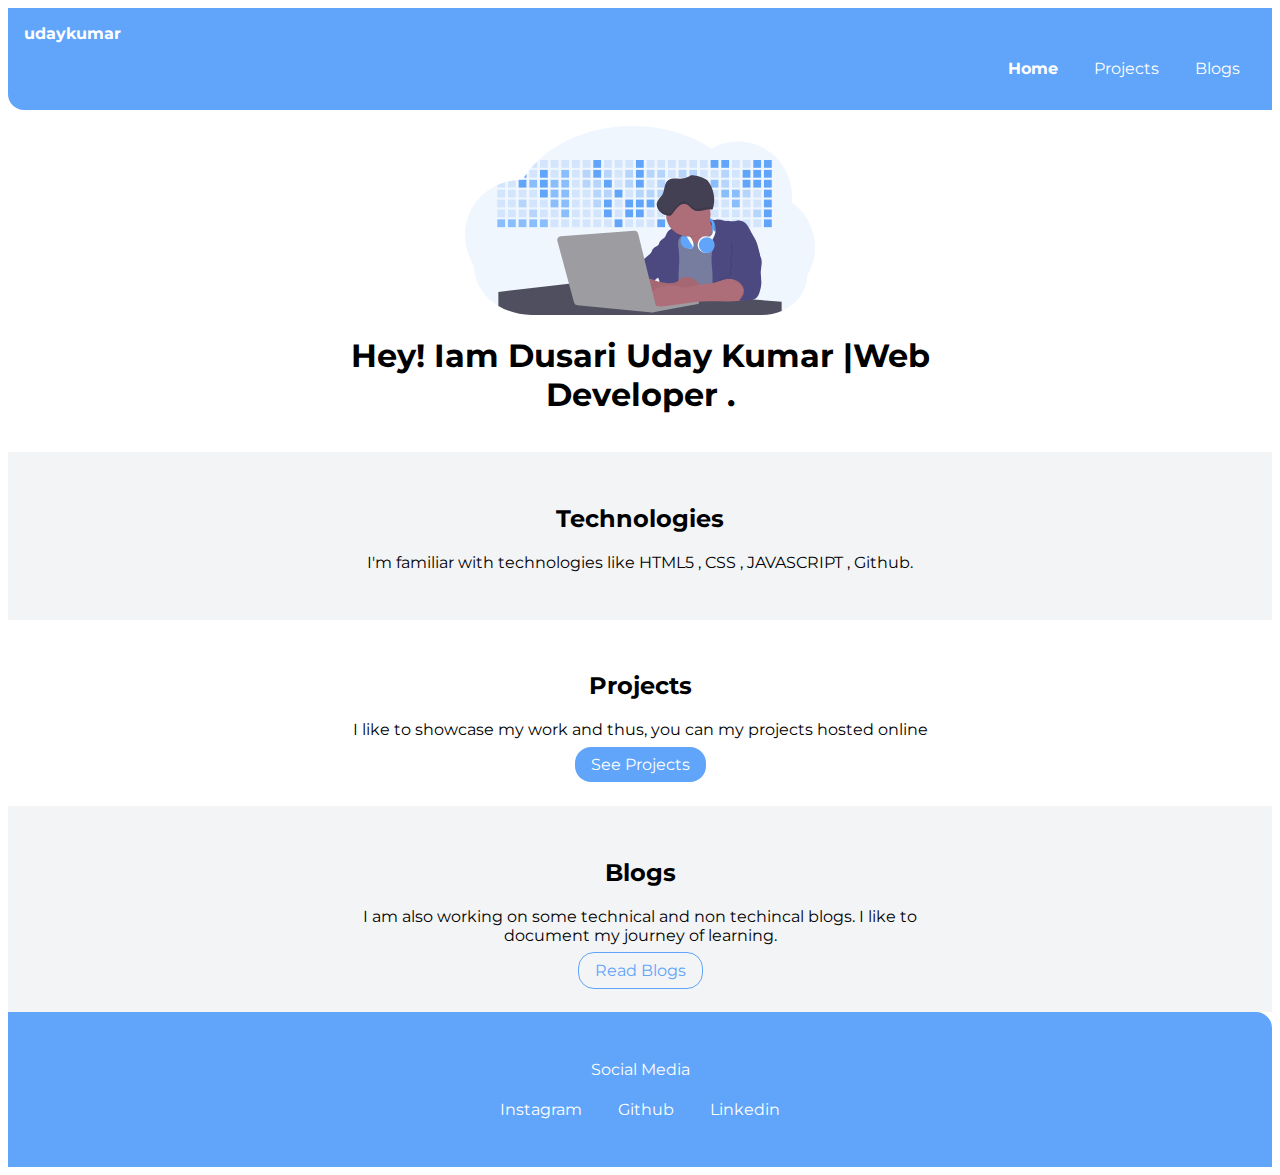
==== index.html @ 9b6be721 "Update index.html" ====
<!DOCTYPE html>
<html lang="en">

<head>
    <meta charset="UTF-8">
    <meta http-equiv="X-UA-Compatible" content="IE=edge">
    <meta name="viewport" content="width=device-width, initial-scale=1.0">
    <title>home | udaykumar</title>
    <link href="./styles.css" rel="stylesheet">
</head>

<body>
    <nav class="navbar">
        <div><a class="uday"href="#">udaykumar</a></div>
        <ul class="nav-list">
            <li>
                <a class="active-link" href="" >Home</a>
            </li>
            <li>
                <a href="./projects.html">Projects</a>
            </li>
            <li>
                <a href="./blogs.html">Blogs</a>
            </li>
        </ul>
    </nav>
    <div class="hero">
        <img class="hero-image" src="./images/main.svg">
        <h1>Hey! Iam Dusari Uday Kumar |Web Developer .</h1>
    </div>
    <section class="tech ow">
        <div class="container">
            <h2>Technologies</h2>
            <p> I'm familiar with technologies like HTML5 , CSS , JAVASCRIPT , Github.</p>
        </div>
    </section>
    <section class="project">
        <div class="container">
            <h2>Projects</h2>
            <p>
                I like to showcase my work and thus, you can my projects hosted online
            </p>
            <a class="project-btn" href="./projects.html">See Projects</a>
        </div>
    </section>
    <section class="blog ow">
        <div class="container">
            <h2>Blogs</h2>
            <p>
                I am also working on some technical and non techincal blogs. I like to document my journey of learning.
            </p>
            <a href="./blogs.html" class="blog-btn">Read Blogs</a>
        </div>
    </section>
</body>
<footer class="footer">
    <div class="footer-header">
        Social Media
    </div>
    <a href="https://www.instagram.com/udaykumar_dusari/">Instagram</a>
    <a href="https://github.com/dusariudaykumar">Github</a>
    <a href="https://www.linkedin.com/in/dusari-uday-kumar-bb2543207/">Linkedin</a>
</footer>
</html>
---- styles.css ----
@import url('https://fonts.googleapis.com/css2?family=Montserrat:wght@500&display=swap');
:root{
    --primary-color: #4B5563;
    --main-color:#60A5FA;
    --off-white-color:#f3f4f6;
}
body{
    font-family: 'Montserrat', sans-serif; 
}

.navbar{
    background-color: var(--main-color);
    color: white;
    padding: 1rem 1rem ;
    border-bottom-left-radius: 1rem;
}
.nav-list{
    text-align: right;
}
.active-link{
    font-weight: bold;
}
li{
    display: inline-block;
}
.uday{
    padding: 0rem;
    font-weight: bold;
}

a{
    text-decoration: none;
    padding: 0.5rem 1rem ;
    color: white;
}

.hero{
    max-width: 600px;
    margin: auto;
    padding: 1rem 0rem;
    text-align: center;
}
.hero-image{
    max-width: 80%;
    width: 350px;
    display: block;
    margin: auto;
}
.container{
    max-width: 600px;
    margin: auto;
}
.tech{
    text-align: center;
    padding: 2rem;
   
}
.ow{
    background-color: var(--off-white-color);
}
.project{
    text-align: center;
    padding: 2rem;
}
.project-btn{
    border-radius: 1rem;
    background-color: var(--main-color);
}
.blog{
    text-align: center;
    padding: 2rem;
}
.blog-btn{
    border: 1px solid var(--main-color);
    border-radius: 1rem;
    color: var(--main-color);
}
.footer {
    background-color: var(--main-color);
    text-align: center;
    padding: 3rem;
    border-top-right-radius: 1rem;
}
.footer-header{
    color: white;
    padding-bottom: 1.3rem;
}

.projects-list{

}
.project-one{
    max-width: 600px;
    margin: auto;
    padding-bottom: 1rem;
    
}
.main-link{
    background-color: var(--main-color);
    border-radius: 1rem; 
}
.secondary-link{
    border: 2px solid var(--main-color);
    border-radius: 1rem;
    color: var(--main-color);
}
.links{
    padding: 1rem 1rem 1rem 0rem;
}
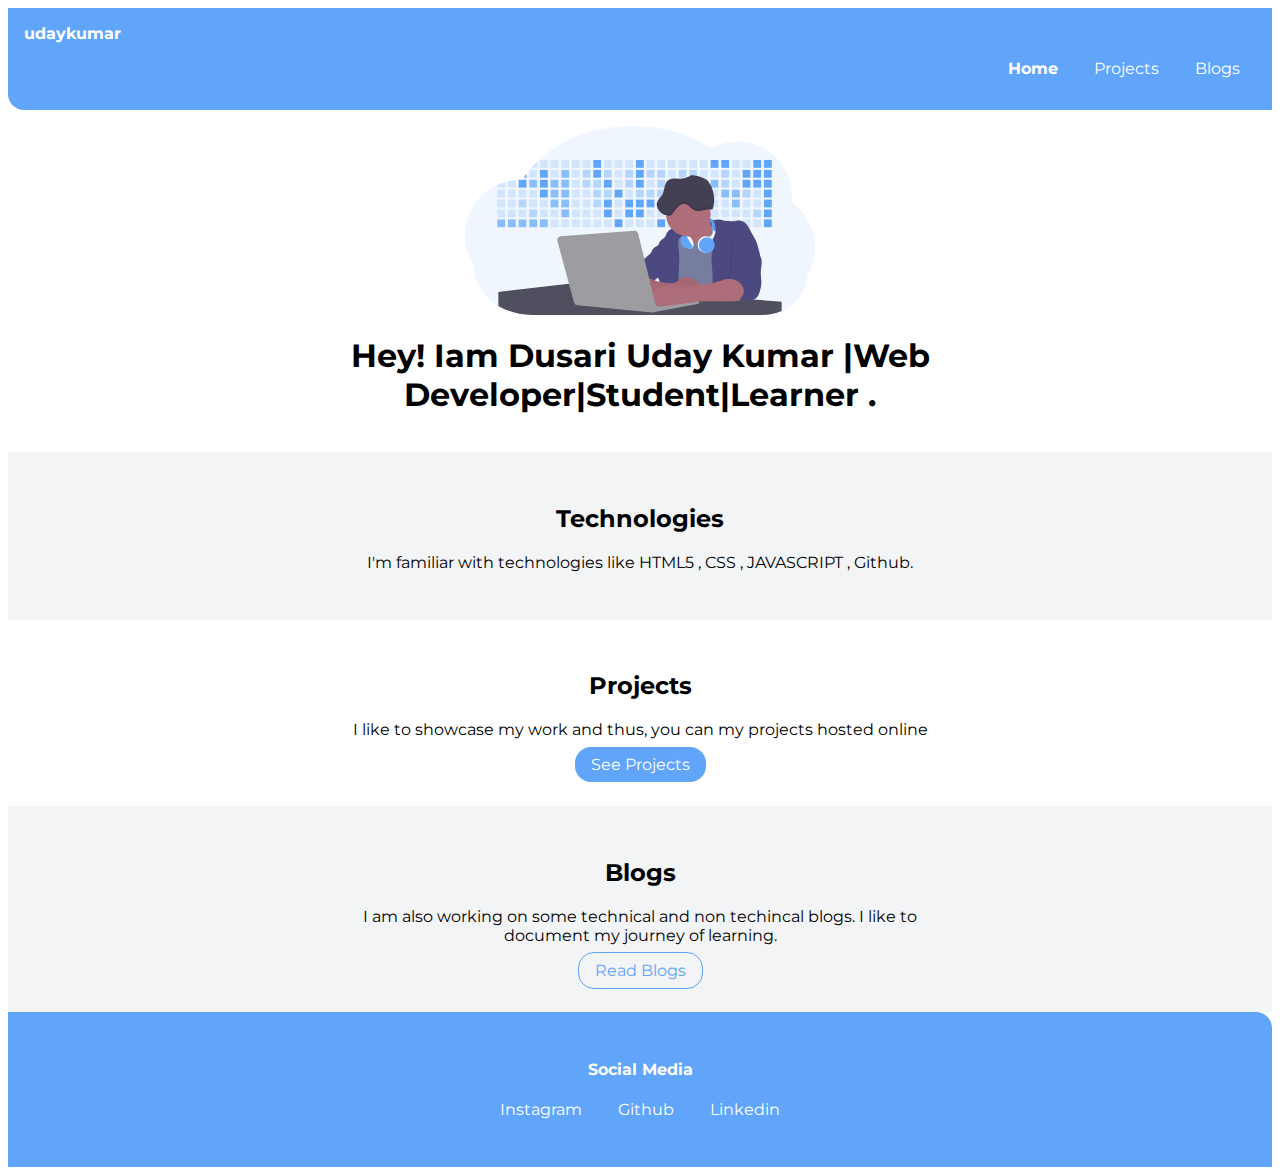
==== commit 18a13119: "Update index.html" ====
--- a/index.html
+++ b/index.html
@@ -26,7 +26,7 @@
     </nav>
     <div class="hero">
         <img class="hero-image" src="./images/main.svg">
-        <h1>Hey! Iam Dusari Uday Kumar |Web Developer .</h1>
+        <h1>Hey! Iam Dusari Uday Kumar |Web Developer|Student|Learner .</h1>
     </div>
     <section class="tech ow">
         <div class="container">
--- a/styles.css
+++ b/styles.css
@@ -84,6 +84,7 @@
 .footer-header{
     color: white;
     padding-bottom: 1.3rem;
+    font-weight: bold;
 }
 
 .projects-list{
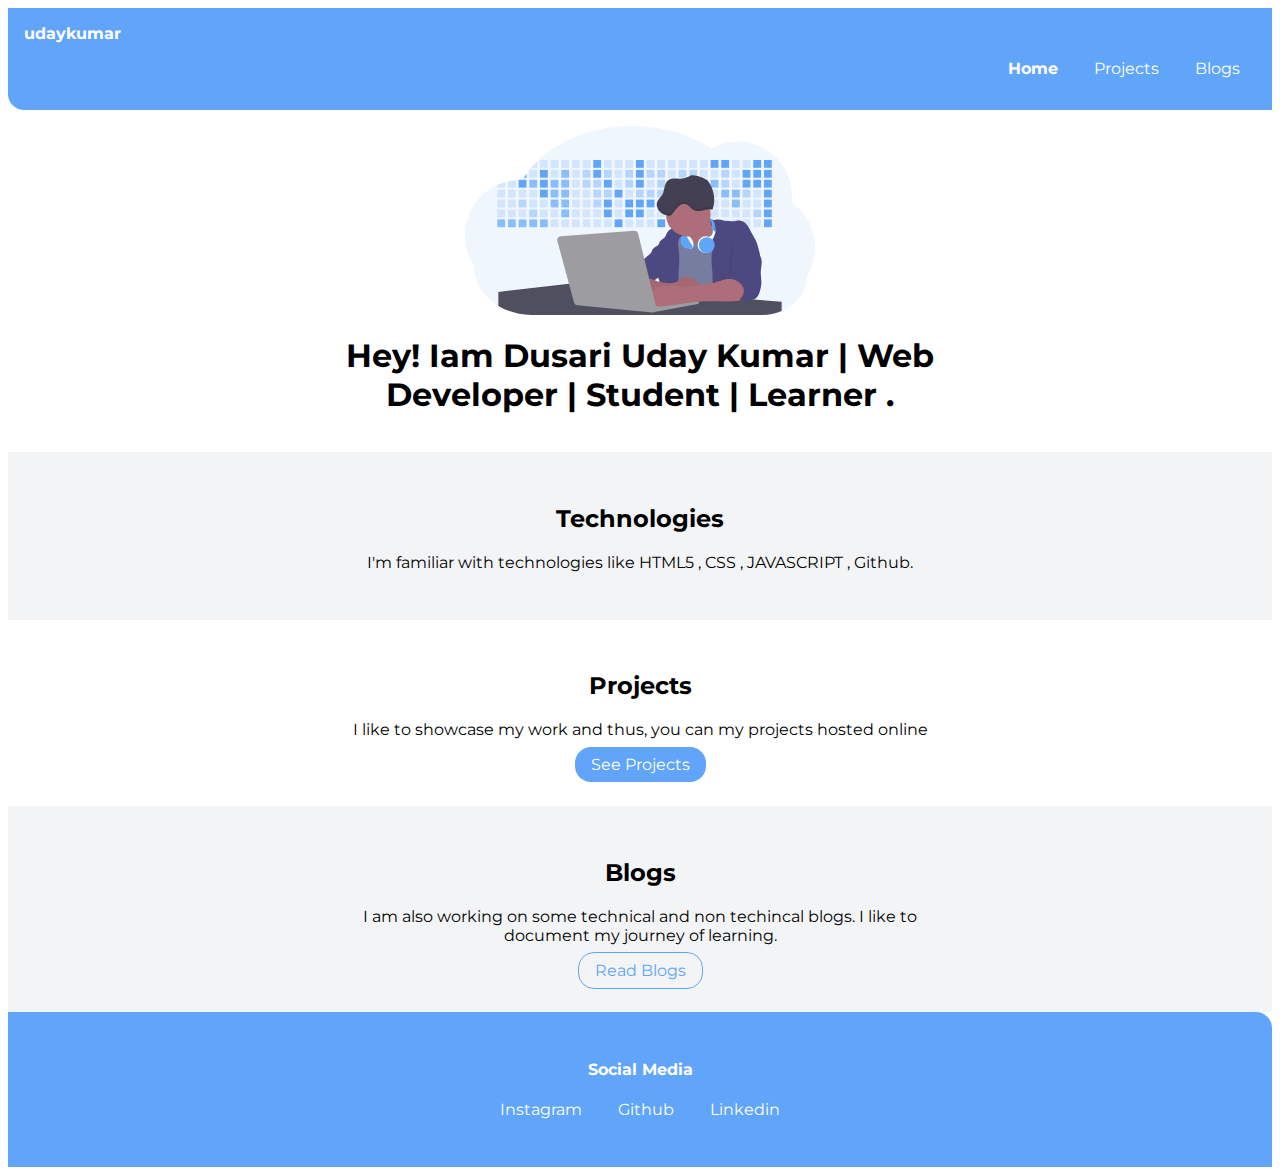
==== commit 93a32eb9: "Update index.html" ====
--- a/index.html
+++ b/index.html
@@ -26,7 +26,7 @@
     </nav>
     <div class="hero">
         <img class="hero-image" src="./images/main.svg">
-        <h1>Hey! Iam Dusari Uday Kumar |Web Developer|Student|Learner .</h1>
+        <h1>Hey! Iam Dusari Uday Kumar | Web Developer | Student | Learner .</h1>
     </div>
     <section class="tech ow">
         <div class="container">
--- a/styles.css
+++ b/styles.css
@@ -88,9 +88,9 @@
 }
 
 .projects-list{
-
+    padding: 1rem 0rem;
 }
-.project-one{
+.project-one,.blog-item{
     max-width: 600px;
     margin: auto;
     padding-bottom: 1rem;
@@ -108,3 +108,9 @@
 .links{
     padding: 1rem 1rem 1rem 0rem;
 }
+.project-two{
+    padding: 1rem 0rem;
+}
+.blog-item{
+    padding: 1rem 1rem;
+}
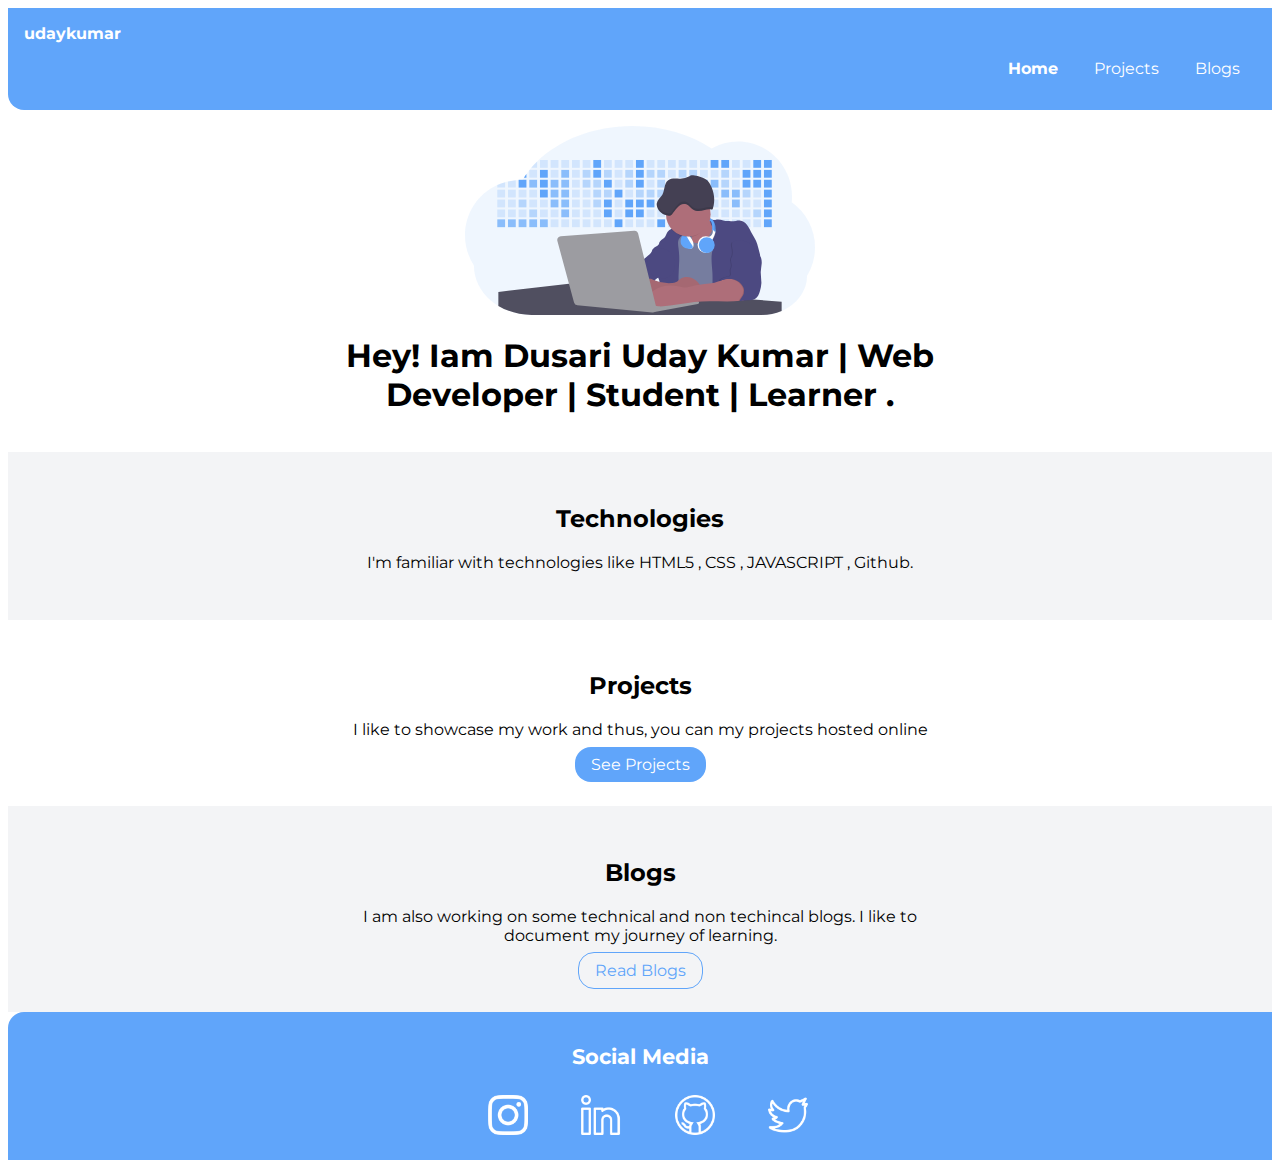
==== commit cd36b858: "update: projects and  styling" ====
--- a/index.html
+++ b/index.html
@@ -1,64 +1,83 @@
 <!DOCTYPE html>
 <html lang="en">
-
-<head>
-    <meta charset="UTF-8">
-    <meta http-equiv="X-UA-Compatible" content="IE=edge">
-    <meta name="viewport" content="width=device-width, initial-scale=1.0">
+  <head>
+    <meta charset="UTF-8" />
+    <meta http-equiv="X-UA-Compatible" content="IE=edge" />
+    <meta name="viewport" content="width=device-width, initial-scale=1.0" />
     <title>home | udaykumar</title>
-    <link href="./styles.css" rel="stylesheet">
-</head>
-
-<body>
+    <link href="./styles.css" rel="stylesheet" />
+  </head>
+  <body>
     <nav class="navbar">
-        <div><a class="uday"href="#">udaykumar</a></div>
-        <ul class="nav-list">
-            <li>
-                <a class="active-link" href="" >Home</a>
-            </li>
-            <li>
-                <a href="./projects.html">Projects</a>
-            </li>
-            <li>
-                <a href="./blogs.html">Blogs</a>
-            </li>
-        </ul>
+      <div><a class="uday" href="#">udaykumar</a></div>
+      <ul class="nav-list">
+        <li>
+          <a class="active-link" href="">Home</a>
+        </li>
+        <li>
+          <a href="./projects.html">Projects</a>
+        </li>
+        <li>
+          <a href="./blogs.html">Blogs</a>
+        </li>
+      </ul>
     </nav>
     <div class="hero">
-        <img class="hero-image" src="./images/main.svg">
-        <h1>Hey! Iam Dusari Uday Kumar | Web Developer | Student | Learner .</h1>
+      <img class="hero-image" src="./images/main.svg" />
+      <h1>Hey! Iam Dusari Uday Kumar | Web Developer | Student | Learner .</h1>
     </div>
     <section class="tech ow">
-        <div class="container">
-            <h2>Technologies</h2>
-            <p> I'm familiar with technologies like HTML5 , CSS , JAVASCRIPT , Github.</p>
-        </div>
+      <div class="container">
+        <h2>Technologies</h2>
+        <p>
+          I'm familiar with technologies like HTML5 , CSS , JAVASCRIPT , Github.
+        </p>
+      </div>
     </section>
     <section class="project">
-        <div class="container">
-            <h2>Projects</h2>
-            <p>
-                I like to showcase my work and thus, you can my projects hosted online
-            </p>
-            <a class="project-btn" href="./projects.html">See Projects</a>
-        </div>
+      <div class="container">
+        <h2>Projects</h2>
+        <p>
+          I like to showcase my work and thus, you can my projects hosted online
+        </p>
+        <a class="project-btn" href="./projects.html">See Projects</a>
+      </div>
     </section>
     <section class="blog ow">
-        <div class="container">
-            <h2>Blogs</h2>
-            <p>
-                I am also working on some technical and non techincal blogs. I like to document my journey of learning.
-            </p>
-            <a href="./blogs.html" class="blog-btn">Read Blogs</a>
-        </div>
+      <div class="container">
+        <h2>Blogs</h2>
+        <p>
+          I am also working on some technical and non techincal blogs. I like to
+          document my journey of learning.
+        </p>
+        <a href="./blogs.html" class="blog-btn">Read Blogs</a>
+      </div>
     </section>
-</body>
-<footer class="footer">
-    <div class="footer-header">
-        Social Media
-    </div>
-    <a href="https://www.instagram.com/udaykumar_dusari/">Instagram</a>
-    <a href="https://github.com/dusariudaykumar">Github</a>
-    <a href="https://www.linkedin.com/in/dusari-uday-kumar-bb2543207/">Linkedin</a>
-</footer>
-</html>+
+    <footer class="footer">
+      <div class="footer-header">Social Media</div>
+      <ul class="ul">
+        <li class="li">
+          <a href="https://www.instagram.com/udaykumar_dusari/"
+            ><img class="icons" src="./images/instagram.png" alt=""
+          /></a>
+        </li>
+        <li class="li">
+          <a href="https://www.linkedin.com/in/dusari-uday-kumar-bb2543207/"
+            ><img class="icons" src="./images/linkedin .png" alt=""
+          /></a>
+        </li>
+        <li class="li">
+          <a href="https://github.com/dusariudaykumar"
+            ><img class="icons" src="./images/github.png" alt=""
+          /></a>
+        </li>
+        <li class="li">
+          <a href="https://twitter.com/UdayKumarDusari"
+            ><img class="icons" src="./images/twitter.png" alt=""
+          /></a>
+        </li>
+      </ul>
+    </footer>
+  </body>
+</html>
--- a/styles.css
+++ b/styles.css
@@ -1,116 +1,136 @@
-@import url('https://fonts.googleapis.com/css2?family=Montserrat:wght@500&display=swap');
-:root{
-    --primary-color: #4B5563;
-    --main-color:#60A5FA;
-    --off-white-color:#f3f4f6;
+@import url("https://fonts.googleapis.com/css2?family=Montserrat:wght@500&display=swap");
+:root {
+  --primary-color: #4b5563;
+  --main-color: #60a5fa;
+  --off-white-color: #f3f4f6;
 }
-body{
-    font-family: 'Montserrat', sans-serif; 
+/* *{
+    margin: 0;
+    border: 0;
+} */
+body {
+  font-family: "Montserrat", sans-serif;
 }
 
-.navbar{
-    background-color: var(--main-color);
-    color: white;
-    padding: 1rem 1rem ;
-    border-bottom-left-radius: 1rem;
+.navbar {
+  background-color: var(--main-color);
+  color: white;
+  padding: 1rem 1rem;
+  border-bottom-left-radius: 1rem;
 }
-.nav-list{
-    text-align: right;
+.nav-list {
+  text-align: right;
 }
-.active-link{
-    font-weight: bold;
+.active-link {
+  font-weight: bold;
 }
-li{
-    display: inline-block;
+li {
+  display: inline-block;
 }
-.uday{
-    padding: 0rem;
-    font-weight: bold;
+.uday {
+  padding: 0rem;
+  font-weight: bold;
 }
 
-a{
-    text-decoration: none;
-    padding: 0.5rem 1rem ;
-    color: white;
+a {
+  text-decoration: none;
+  padding: 0.5rem 1rem;
+  color: white;
 }
 
-.hero{
-    max-width: 600px;
-    margin: auto;
-    padding: 1rem 0rem;
-    text-align: center;
+.hero {
+  max-width: 600px;
+  margin: auto;
+  padding: 1rem 0rem;
+  text-align: center;
 }
-.hero-image{
-    max-width: 80%;
-    width: 350px;
-    display: block;
-    margin: auto;
+.hero-image {
+  max-width: 80%;
+  width: 350px;
+  display: block;
+  margin: auto;
 }
-.container{
-    max-width: 600px;
-    margin: auto;
+.container {
+  max-width: 600px;
+  margin: auto;
 }
-.tech{
-    text-align: center;
-    padding: 2rem;
-   
+.tech {
+  text-align: center;
+  padding: 2rem;
 }
-.ow{
-    background-color: var(--off-white-color);
+.ow {
+  background-color: var(--off-white-color);
 }
-.project{
-    text-align: center;
-    padding: 2rem;
+.project {
+  text-align: center;
+  padding: 2rem;
 }
-.project-btn{
-    border-radius: 1rem;
-    background-color: var(--main-color);
+.project-btn {
+  border-radius: 1rem;
+  background-color: var(--main-color);
 }
-.blog{
-    text-align: center;
-    padding: 2rem;
+.blog {
+  text-align: center;
+  padding: 2rem;
 }
-.blog-btn{
-    border: 1px solid var(--main-color);
-    border-radius: 1rem;
-    color: var(--main-color);
+.blog-btn {
+  border: 1px solid var(--main-color);
+  border-radius: 1rem;
+  color: var(--main-color);
+}
+.project-two {
+  box-shadow: rgba(0, 0, 0, 0.24) 0px 3px 8px;
 }
 .footer {
-    background-color: var(--main-color);
-    text-align: center;
-    padding: 3rem;
-    border-top-right-radius: 1rem;
+  width: 100%;
+  text-align: center;
+  padding-top: 2rem;
+  padding-bottom: 1rem;
+  background-color: var(--main-color);
+  width: 100%;
+  border-top-left-radius: 1rem;
 }
-.footer-header{
-    color: white;
-    padding-bottom: 1.3rem;
-    font-weight: bold;
+.ul,
+.li {
+  display: inline;
+  padding-left: 0.5rem;
+}
+.icons {
+  width: 40px;
+  padding: 0.3rem;
 }
 
-.projects-list{
-    padding: 1rem 0rem;
+.footer-header {
+  color: white;
+  padding-bottom: 1.3rem;
+  font-weight: bold;
+  font-size: 1.3rem;
 }
-.project-one,.blog-item{
-    max-width: 600px;
-    margin: auto;
-    padding-bottom: 1rem;
-    
+
+.projects-list {
+  padding: 1rem 0rem;
 }
-.main-link{
-    background-color: var(--main-color);
-    border-radius: 1rem; 
+.project-one,
+.blog-item {
+  max-width: 600px;
+  margin: auto;
+  padding-bottom: 1rem;
 }
-.secondary-link{
-    border: 2px solid var(--main-color);
-    border-radius: 1rem;
-    color: var(--main-color);
+.main-link {
+  background-color: var(--main-color);
+  border-radius: 1rem;
 }
-.links{
-    padding: 1rem 1rem 1rem 0rem;
+.secondary-link {
+  border: 2px solid var(--main-color);
+  border-radius: 1rem;
+  color: var(--main-color);
 }
-.project-two{
-    padding: 1rem 0rem;
+.links {
+  padding: 1rem 1rem 1rem 0rem;
 }
-.blog-item{
-    padding: 1rem 1rem;
+.project-two {
+  padding: 1rem 0rem;
 }
+.blog-item {
+  padding: 1rem 1rem;
+}
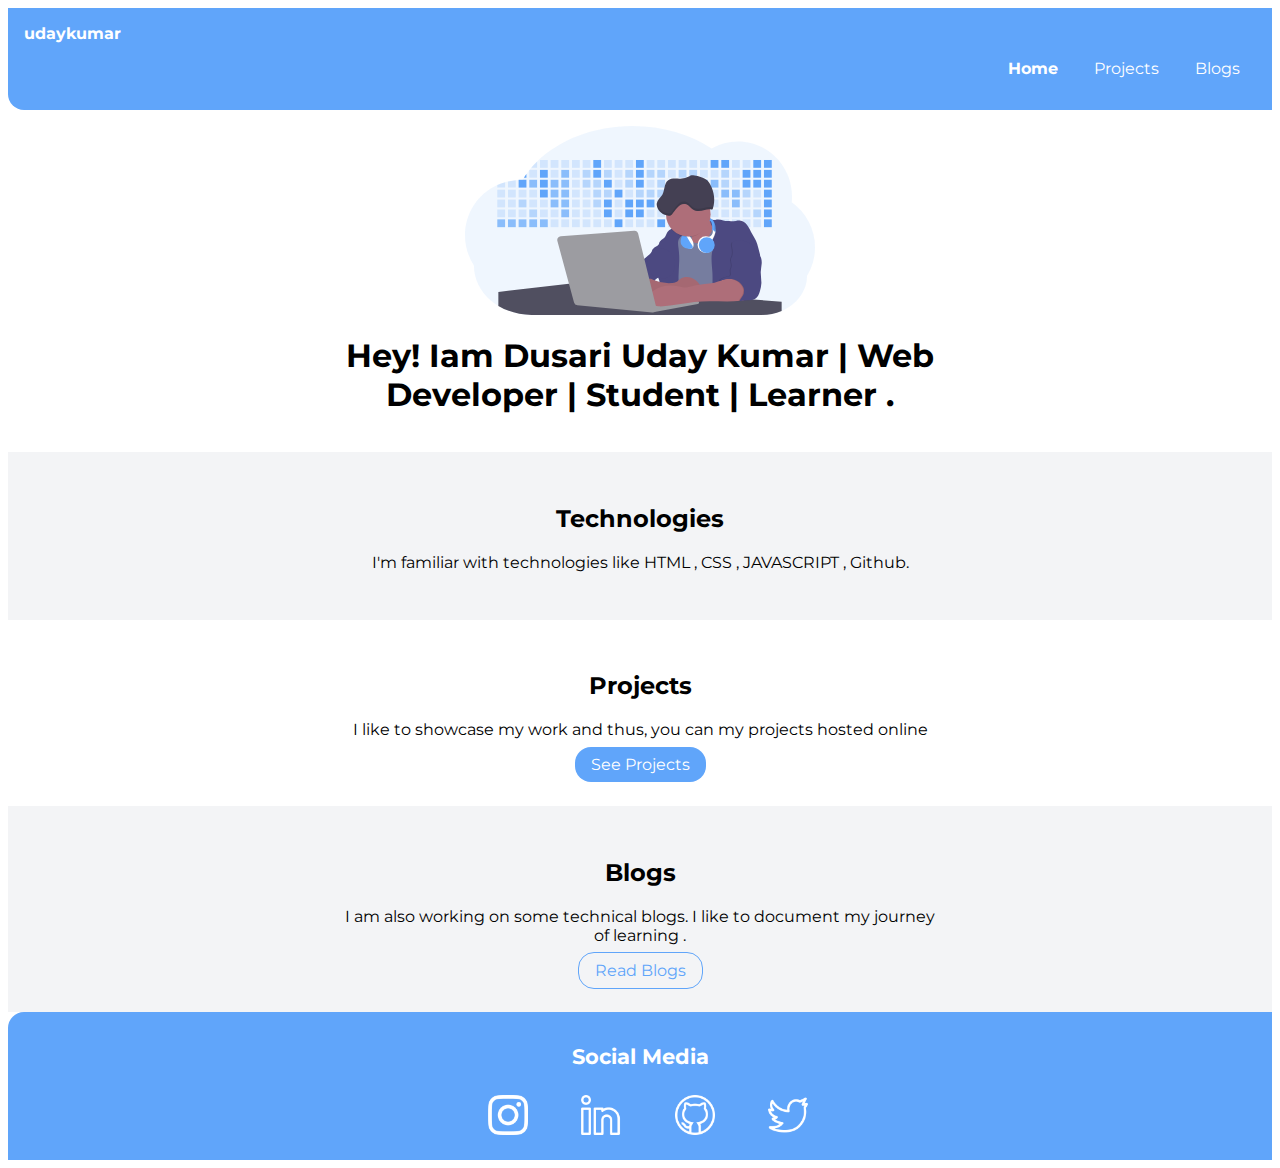
==== commit c2053439: "update: blog page" ====
--- a/index.html
+++ b/index.html
@@ -30,7 +30,7 @@
       <div class="container">
         <h2>Technologies</h2>
         <p>
-          I'm familiar with technologies like HTML5 , CSS , JAVASCRIPT , Github.
+          I'm familiar with technologies like HTML , CSS , JAVASCRIPT , Github.
         </p>
       </div>
     </section>
@@ -47,8 +47,8 @@
       <div class="container">
         <h2>Blogs</h2>
         <p>
-          I am also working on some technical and non techincal blogs. I like to
-          document my journey of learning.
+          I am also working on some technical blogs. I like to document my
+          journey of learning .
         </p>
         <a href="./blogs.html" class="blog-btn">Read Blogs</a>
       </div>
--- a/styles.css
+++ b/styles.css
@@ -90,6 +90,9 @@
   width: 100%;
   border-top-left-radius: 1rem;
 }
+.btnLayout {
+  padding: 1rem;
+}
 .ul,
 .li {
   display: inline;
@@ -119,12 +122,21 @@
 .main-link {
   background-color: var(--main-color);
   border-radius: 1rem;
+  outline: none;
+}
+.main-link:hover {
+  border: 2px solid var(--main-color);
+  border-radius: 1rem;
+  color: white;
+  outline: none;
 }
 .secondary-link {
   border: 2px solid var(--main-color);
   border-radius: 1rem;
   color: var(--main-color);
+  outline: none;
 }
+
 .links {
   padding: 1rem 1rem 1rem 0rem;
 }
@@ -134,3 +146,6 @@
 .blog-item {
   padding: 1rem 1rem;
 }
+.blogBtn {
+  padding-top: 1rem;
+}
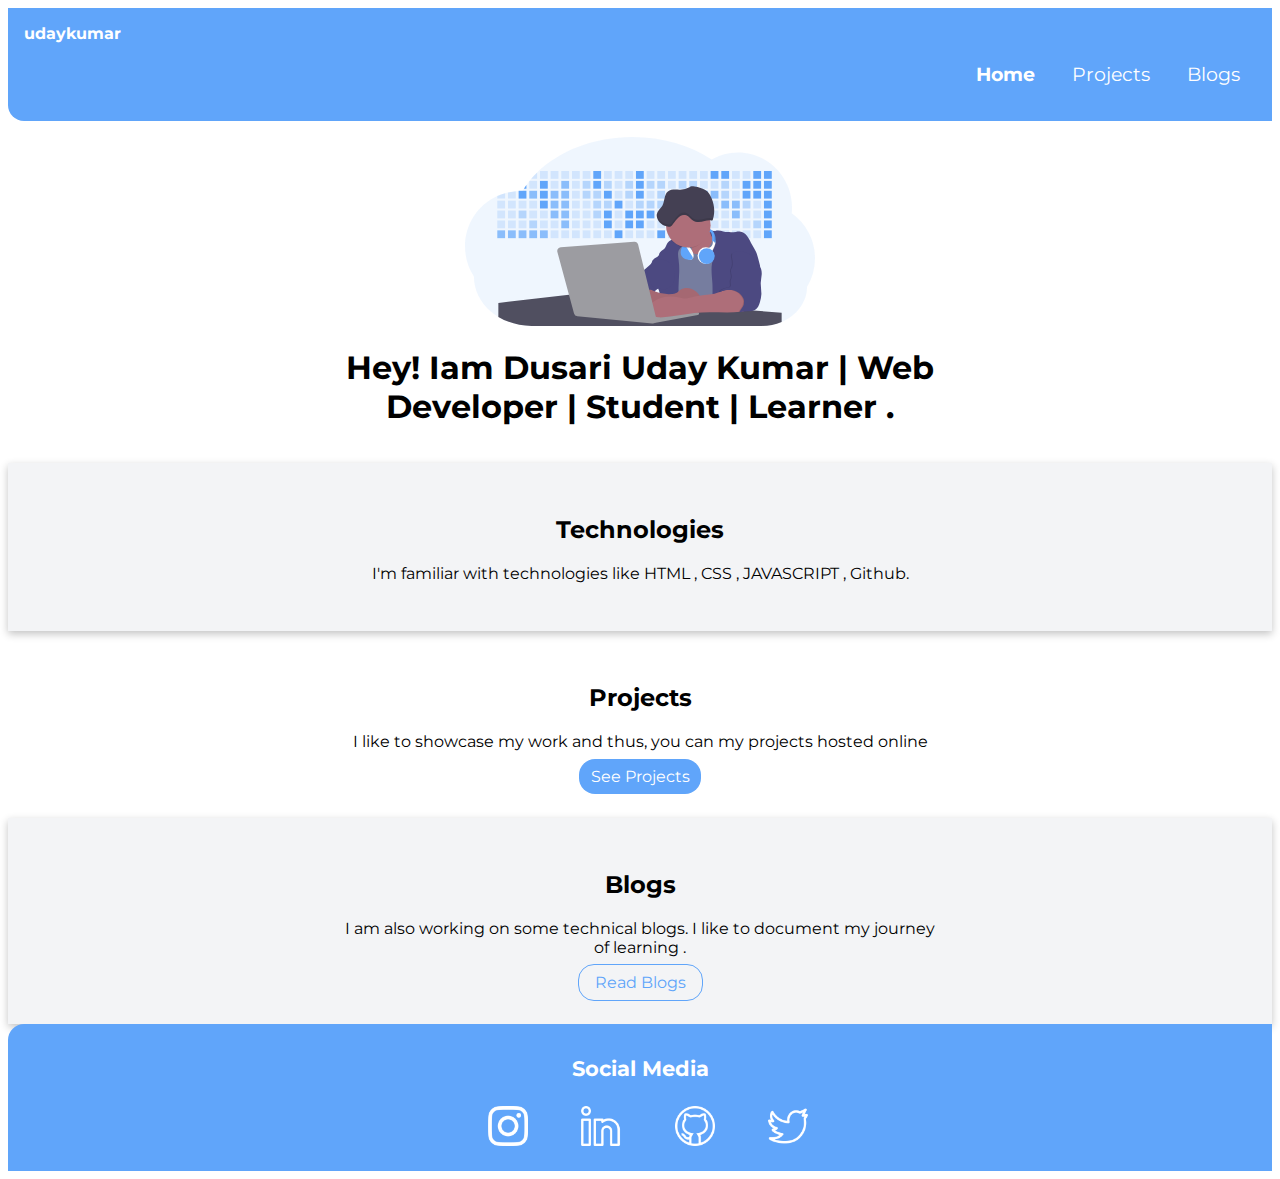
==== commit 980aefa5: "Added blogs content and styling" ====
--- a/index.html
+++ b/index.html
@@ -40,7 +40,7 @@
         <p>
           I like to showcase my work and thus, you can my projects hosted online
         </p>
-        <a class="project-btn" href="./projects.html">See Projects</a>
+        <a class="project-btn main-link" href="./projects.html">See Projects</a>
       </div>
     </section>
     <section class="blog ow">
--- a/styles.css
+++ b/styles.css
@@ -8,6 +8,9 @@
     margin: 0;
     border: 0;
 } */
+html {
+  scroll-behavior: smooth;
+}
 body {
   font-family: "Montserrat", sans-serif;
 }
@@ -20,6 +23,10 @@
 }
 .nav-list {
   text-align: right;
+  font-size: 1.2rem;
+}
+li:hover {
+  font-weight: bold;
 }
 .active-link {
   font-weight: bold;
@@ -60,6 +67,7 @@
 }
 .ow {
   background-color: var(--off-white-color);
+  box-shadow: rgba(0, 0, 0, 0.24) 0px 3px 8px;
 }
 .project {
   text-align: center;
@@ -78,9 +86,10 @@
   border-radius: 1rem;
   color: var(--main-color);
 }
-.project-two {
+/* .project-two,
+.blog-list {
   box-shadow: rgba(0, 0, 0, 0.24) 0px 3px 8px;
-}
+} */
 .footer {
   width: 100%;
   text-align: center;
@@ -123,6 +132,7 @@
   background-color: var(--main-color);
   border-radius: 1rem;
   outline: none;
+  padding: 0.5rem 0.7rem;
 }
 .main-link:hover {
   border: 2px solid var(--main-color);
@@ -135,6 +145,7 @@
   border-radius: 1rem;
   color: var(--main-color);
   outline: none;
+  padding: 0.4rem 0.5rem;
 }
 
 .links {
@@ -148,4 +159,5 @@
 }
 .blogBtn {
   padding-top: 1rem;
+  padding-bottom: 1rem;
 }
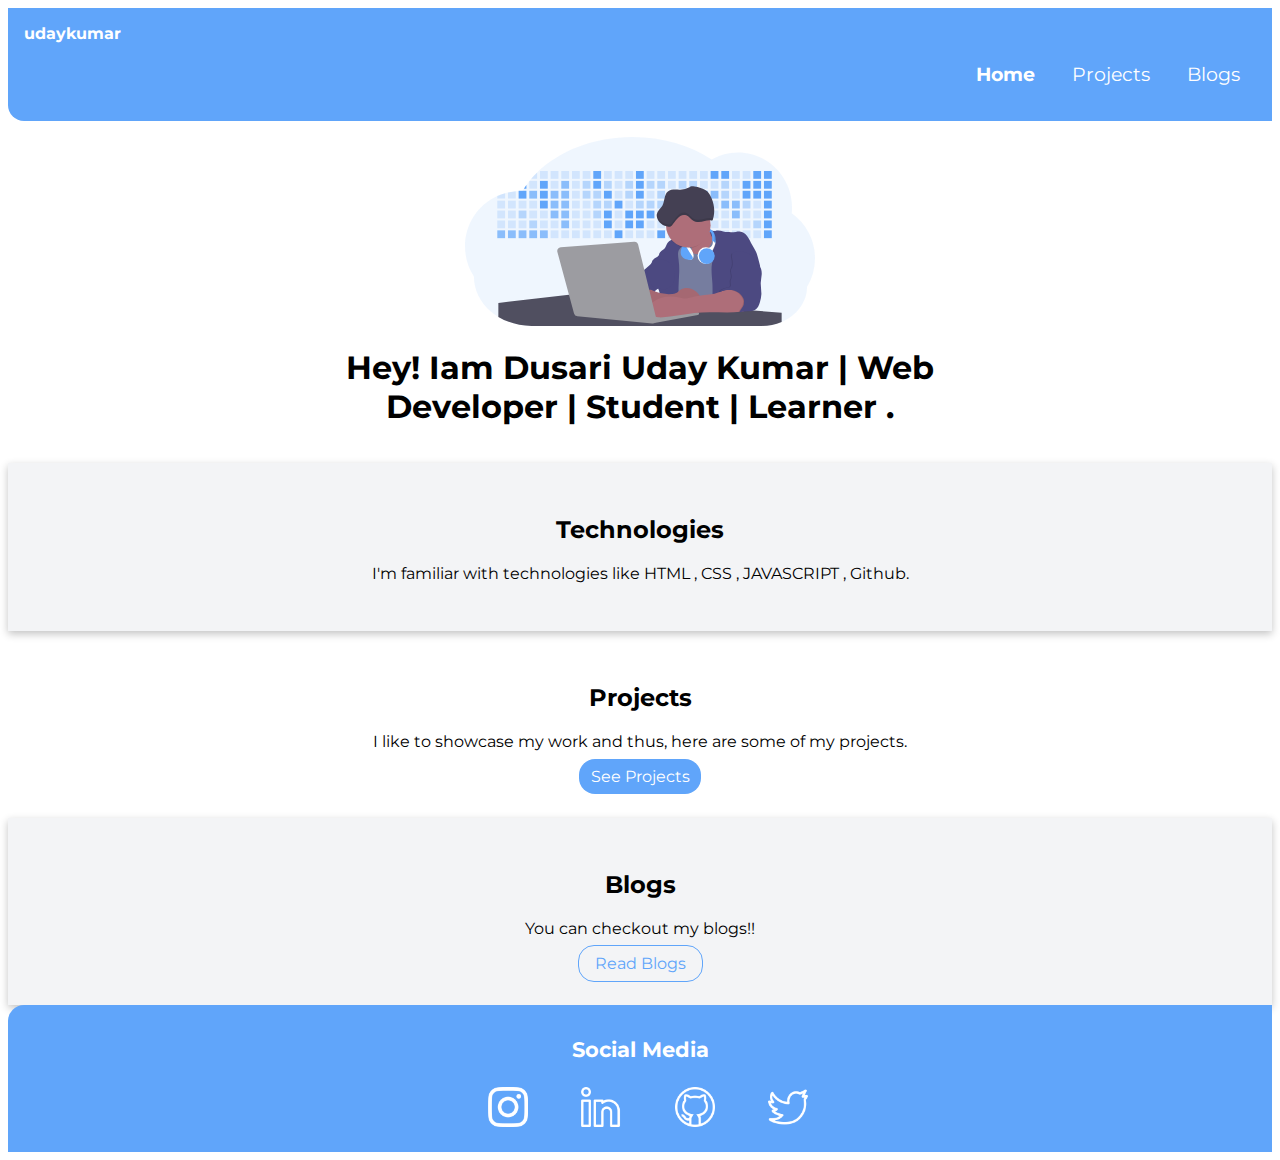
==== commit dd48f68d: "Update index.html" ====
--- a/index.html
+++ b/index.html
@@ -38,7 +38,7 @@
       <div class="container">
         <h2>Projects</h2>
         <p>
-          I like to showcase my work and thus, you can my projects hosted online
+          I like to showcase my work and thus, here are some of my projects.
         </p>
         <a class="project-btn main-link" href="./projects.html">See Projects</a>
       </div>
@@ -46,10 +46,7 @@
     <section class="blog ow">
       <div class="container">
         <h2>Blogs</h2>
-        <p>
-          I am also working on some technical blogs. I like to document my
-          journey of learning .
-        </p>
+        <p>You can checkout my blogs!!</p>
         <a href="./blogs.html" class="blog-btn">Read Blogs</a>
       </div>
     </section>
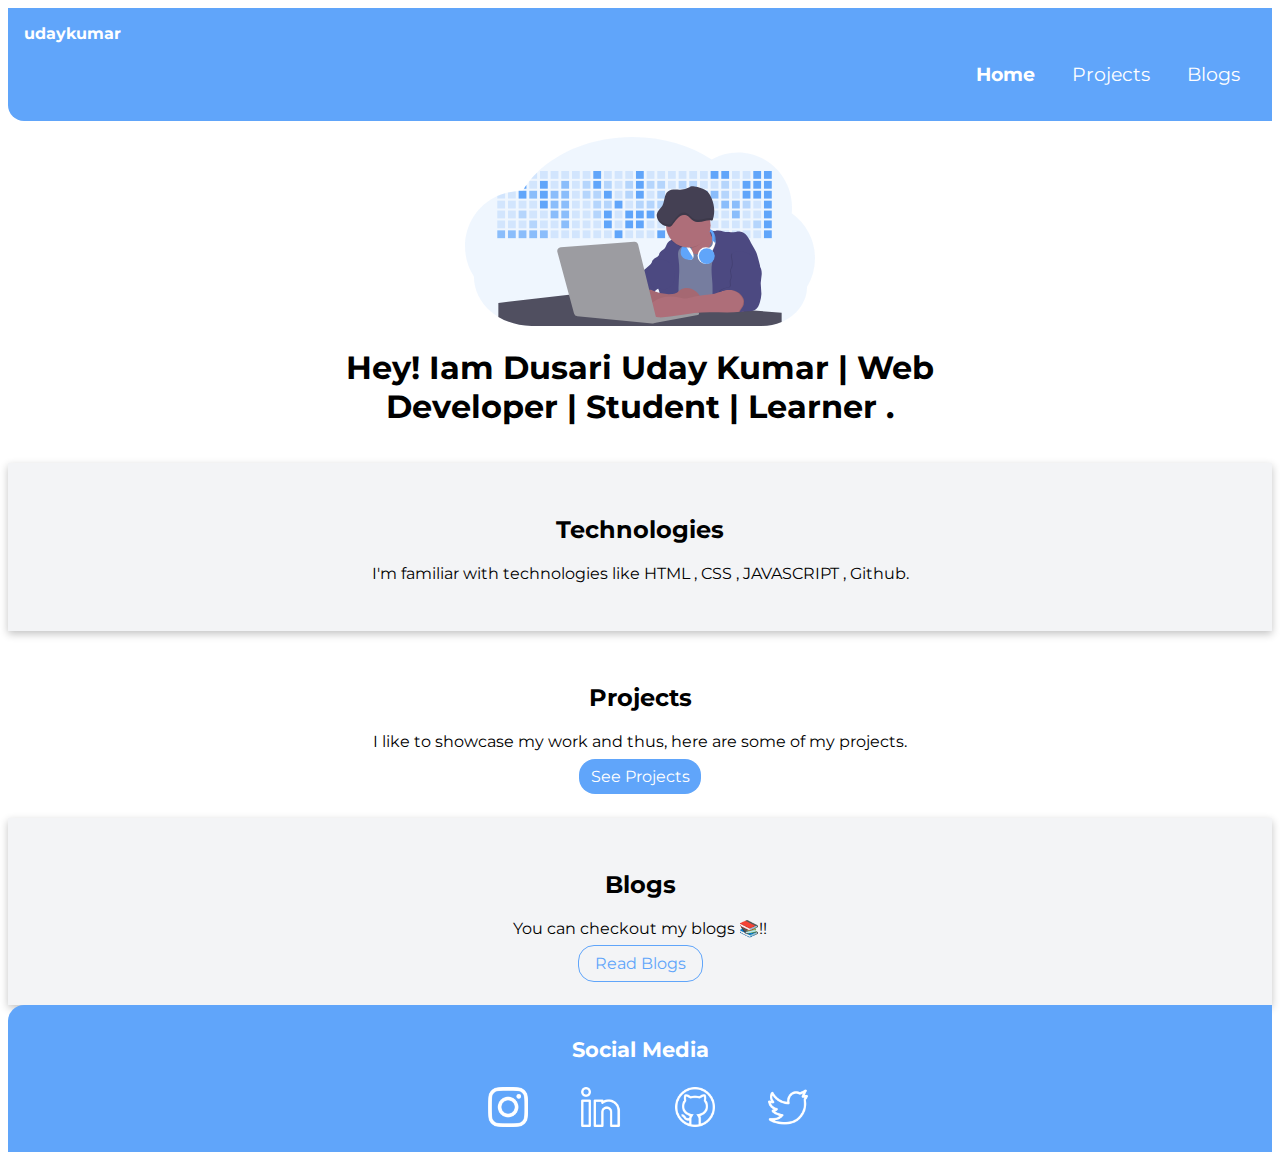
==== commit 02f0ef58: "Update index.html" ====
--- a/index.html
+++ b/index.html
@@ -46,7 +46,7 @@
     <section class="blog ow">
       <div class="container">
         <h2>Blogs</h2>
-        <p>You can checkout my blogs!!</p>
+        <p>You can checkout my blogs 📚!!</p>
         <a href="./blogs.html" class="blog-btn">Read Blogs</a>
       </div>
     </section>
